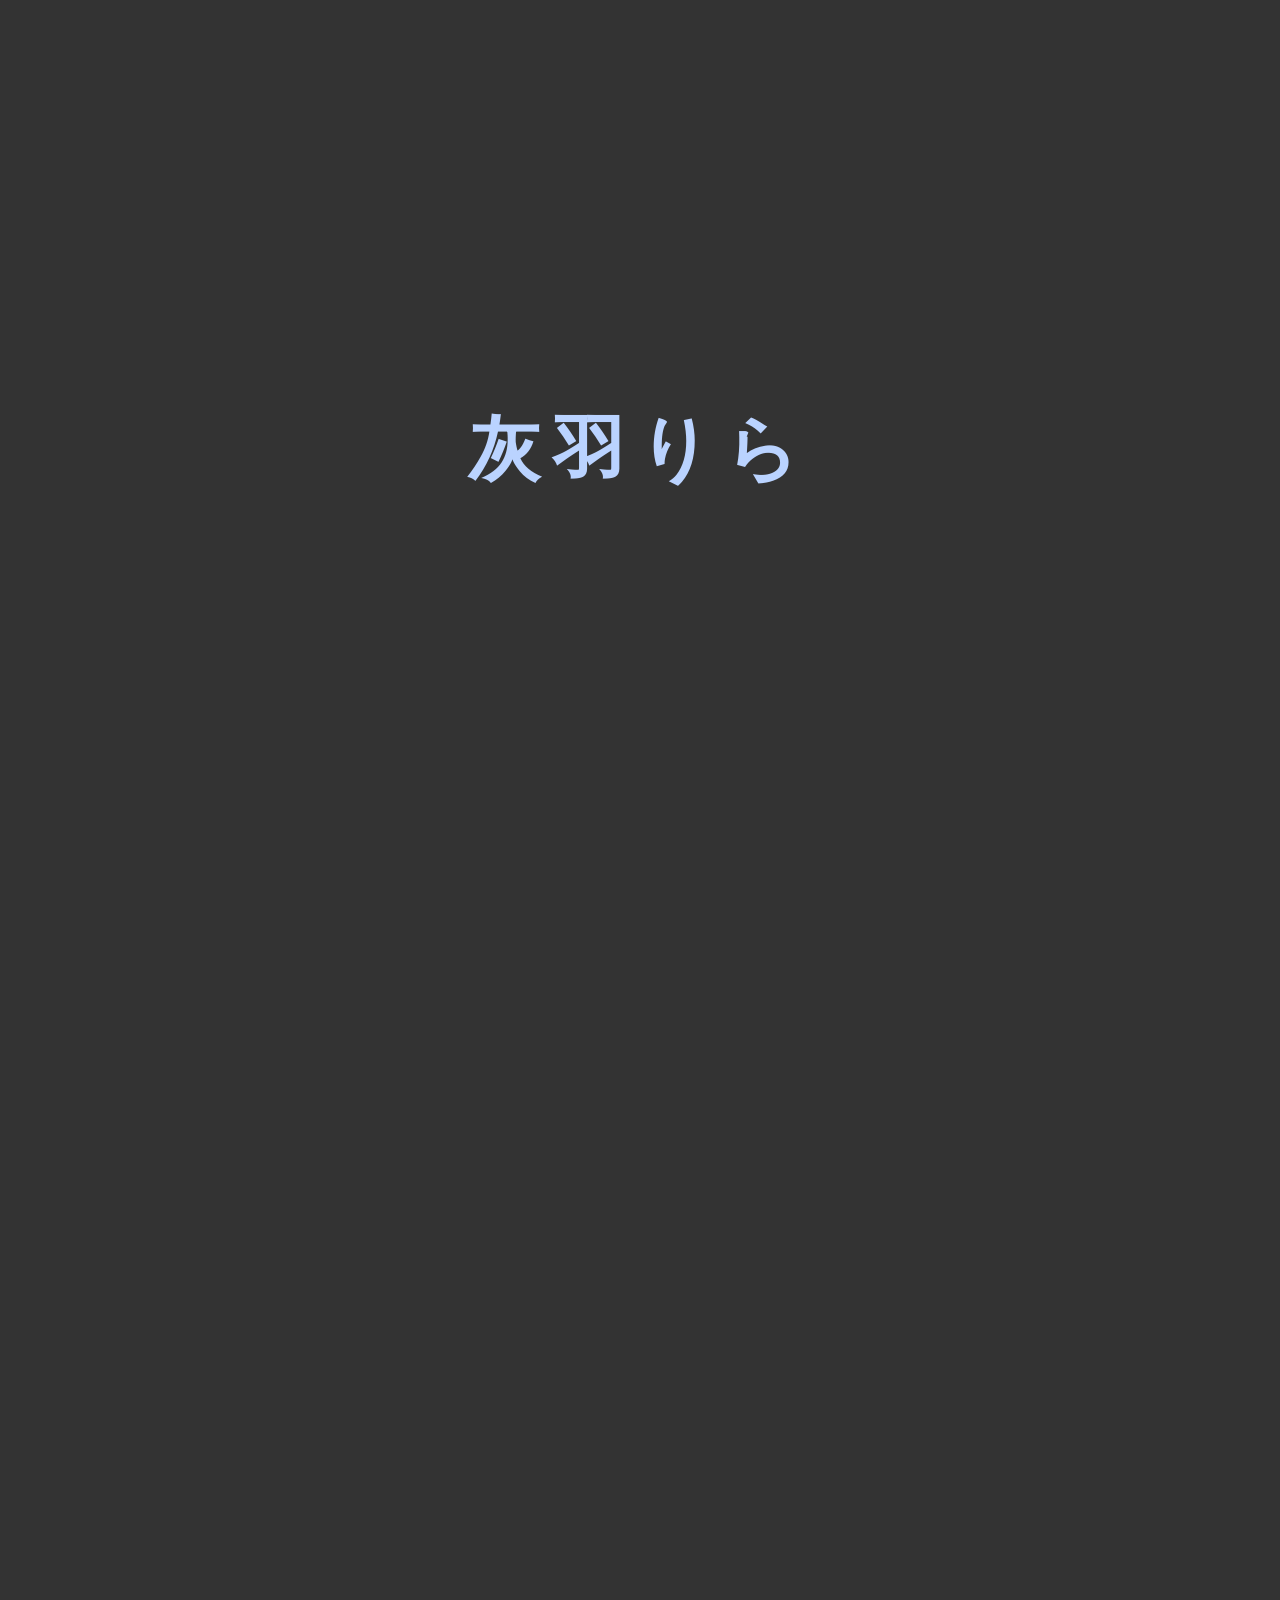
==== HaibaRira.html @ 518ed7ae "2026/10/21 17:34" ====
<!DOCTYPE html>
<html lang="ja">
<head>
  <meta charset="UTF-8">
  <meta name="viewport" content="width=device-width, initial-scale=1.0">
  <meta name="description" content="天使見習いVTuber、灰羽りらの公式サイト。プロフィールや配信、SNS情報を紹介します。">
  <title>灰羽りら | Official Site</title>
  <link rel="stylesheet" href="style.css">
  <script src="script.js" defer></script>
</head>
<body>

  <!-- 追加：最初に表示するイントロ画面 -->
  <div id="intro" aria-label="灰羽りら">
    <p>灰羽りら</p>
  </div>

  <!-- メインコンテンツ -->
  <div id="main-content">

    <!-- ヘッダー -->
    <header class="site-header">
      <a class="logo" href="#home">灰羽りら</a>

      <nav class="global-nav" aria-label="メインナビゲーション">
        <a href="#profile">PROFILE</a>
        <a href="#content">CONTENT</a>
        <a href="#sns">SNS</a>
      </nav>
    </header>

    <main>
      <!-- メインビジュアル：画像2枚をスライド表示 -->
      <section class="hero" id="home" aria-label="メインビジュアル">
        <div class="hero-slides">
          <img
            src="images/top_bg_01.png"
            class="hero-slide active"
            alt="灰羽りらのメインビジュアル1"
          >
          <img
            src="images/top_bg_02.png"
            class="hero-slide"
            alt="灰羽りらのメインビジュアル2"
          >
        </div>

        <!-- 追加：画像下部20％に名前を表示 -->
        <div class="hero-name-band">
          <img src="images/name.png" alt="灰羽りら">
        </div>
      </section>

      <!-- PROFILE -->
      <section class="section profile-section" id="profile">
        <div class="section-heading">
          <p class="section-subtitle">ANGEL IN TRAINING</p>
          <h2>PROFILE</h2>
        </div>

        <div class="profile-content">
          <div class="profile-image">
            <img src="images/prf_image.png" alt="灰羽りらのプロフィール画像">
          </div>

          <div class="profile-details">
            <h3>灰羽りら</h3>

            <p class="profile-introduction">
              名前はフィル。<br>
              天界を離れて人間界へやってきた天使見習い。<br>
              人間界で配信をするための名は、灰羽りら。<br>
              慣れない文化に戸惑いながらも、日々を過ごしている。<br>
              たくさんの人との出会いを通して、自分だけの魔法を探す旅の途中。<br>
              今日も小さな一歩を踏み出している。
            </p>

            <p class="profile-catchcopy">
              天使見習いとして、あなたに小さな魔法と笑顔を届けます。
            </p>

            <dl class="profile-list">
              <div>
                <dt>本名</dt>
                <dd>フィル</dd>
              </div>
              <div>
                <dt>活動名</dt>
                <dd>灰羽りら（はいばりら）</dd>
              </div>
              <div>
                <dt>年齢</dt>
                <dd>不明</dd>
              </div>
              <div>
                <dt>誕生日</dt>
                <dd>11月11日</dd>
              </div>
              <div>
                <dt>身長</dt>
                <dd>150cm</dd>
              </div>
              <div>
                <dt>体重</dt>
                <dd>40kg前後</dd>
              </div>
              <div>
                <dt>趣味</dt>
                <dd>ゲーム</dd>
              </div>
              <div>
                <dt>好きなもの</dt>
                <dd>ここに好きなものを記載</dd>
              </div>
              <div>
                <dt>嫌いなもの</dt>
                <dd>ここに嫌いなものを記載</dd>
              </div>
            </dl>
          </div>
        </div>
      </section>

      <!-- CONTENT -->
      <section class="section content-section" id="content">
        <div class="section-heading">
          <p class="section-subtitle">WHAT I DO</p>
          <h2>CONTENT</h2>
        </div>

        <div class="content-grid">
          <a class="content-card" href="#sns">
            <span class="content-number">01</span>
            <h3>VIDEO</h3>
            <p>ゲーム配信や動画はこちら。</p>
            <span class="content-arrow">VIEW MORE →</span>
          </a>

          <a class="content-card" href="#sns">
            <span class="content-number">02</span>
            <h3>GALLERY</h3>
            <p>イラストやビジュアルを紹介。</p>
            <span class="content-arrow">VIEW MORE →</span>
          </a>

          <a class="content-card" href="#sns">
            <span class="content-number">03</span>
            <h3>OTHER</h3>
            <p>その他のお知らせや活動情報。</p>
            <span class="content-arrow">VIEW MORE →</span>
          </a>
        </div>
      </section>

      <!-- SNS -->
      <section class="section sns-section" id="sns">
        <div class="section-heading">
          <p class="section-subtitle">LET'S CONNECT</p>
          <h2>SNS</h2>
        </div>

        <p class="sns-description">
          各SNSで活動情報を発信しています。
        </p>

        <div class="sns-links">
          <!-- hrefを自分のSNSアカウントURLに変更してください -->
          <a href="#" target="_blank" rel="noopener noreferrer">X</a>
          <a href="#" target="_blank" rel="noopener noreferrer">YouTube</a>
          <a href="#" target="_blank" rel="noopener noreferrer">Instagram</a>
        </div>
      </section>
    </main>

    <!-- フッター -->
    <footer class="site-footer">
      <!-- 変更：年号を自動表示 -->
      <p>© <span id="current-year"></span> 灰羽りら. All Rights Reserved.</p>
    </footer>

  </div>
</body>
</html>
---- style.css ----
/* ==============================
   ��{�ݒ�
============================== */
:root {
  --background-color: #333333;
  --text-color: #BAD3FF;
  --accent-color: #8DAFFF;
  --sub-background: #292929;
  --border-color: rgba(186, 211, 255, 0.3);
}

* {
  box-sizing: border-box;
}

html {
  scroll-behavior: smooth;
  scroll-padding-top: 80px;
}

body {
  margin: 0;
  background-color: var(--background-color);
  color: var(--text-color);
  font-family:
    "Noto Sans JP",
    "Yu Gothic",
    "Meiryo",
    sans-serif;
  line-height: 1.8;
}

a {
  color: inherit;
  text-decoration: none;
}

img {
  display: block;
  max-width: 100%;
}

p,
h1,
h2,
h3 {
  margin-top: 0;
}

section {
  scroll-margin-top: 80px;
}

/* ==============================
   �ǉ��F�C���g�����
   �y�[�W���J���čŏ��ɕ\��������
============================== */
#intro {
  position: fixed;
  inset: 0;
  z-index: 1000;
  display: flex;
  align-items: center;
  justify-content: center;
  background-color: var(--background-color);
  color: var(--text-color);
  opacity: 1;
  visibility: visible;
  transition:
    opacity 0.8s ease,
    visibility 0.8s ease;
}

#intro p {
  margin: 0;
  font-size: clamp(2rem, 6vw, 4.5rem);
  font-weight: 600;
  letter-spacing: 0.18em;
  animation: intro-name 1.2s ease both;
}

/* �ǉ��F�C���g���̖��O�A�j���[�V���� */
@keyframes intro-name {
  from {
    opacity: 0;
    transform: translateY(12px);
  }

  to {
    opacity: 1;
    transform: translateY(0);
  }
}

/* �ǉ��F�C���g�����t�F�[�h�A�E�g */
#intro.hide {
  opacity: 0;
  visibility: hidden;
  pointer-events: none;
}

/* �ǉ��F���C����ʂ��C���g����ɕ\�� */
#main-content {
  opacity: 0;
  transition: opacity 0.8s ease;
}

#main-content.show {
  opacity: 1;
}

/* ==============================
   �w�b�_�[
============================== */
.site-header {
  position: relative;
  z-index: 10;
  display: flex;
  align-items: center;
  justify-content: space-between;
  gap: 24px;
  min-height: 76px;
  padding: 16px 6%;
  background-color: var(--background-color);
  border-bottom: 1px solid var(--border-color);
}

.logo {
  flex-shrink: 0;
  font-size: 1.3rem;
  font-weight: 700;
  letter-spacing: 0.08em;
}

.global-nav {
  display: flex;
  align-items: center;
  justify-content: flex-end;
  gap: clamp(16px, 3vw, 40px);
}

.global-nav a {
  position: relative;
  padding: 6px 0;
  font-size: 0.85rem;
  letter-spacing: 0.12em;
  transition: color 0.3s ease;
}

.global-nav a::after {
  position: absolute;
  right: 0;
  bottom: 0;
  left: 0;
  height: 1px;
  background-color: var(--accent-color);
  content: "";
  transform: scaleX(0);
  transform-origin: left;
  transition: transform 0.3s ease;
}

.global-nav a:hover {
  color: #ffffff;
}

.global-nav a:hover::after {
  transform: scaleX(1);
}

/* ==============================
   ���C���r�W���A��
============================== */
.hero {
  position: relative;
  height: 70vh;
  min-height: 540px;
  padding: 0;
  overflow: hidden;
  background-color: #191919;
  border-bottom: 1px solid var(--border-color);
}

/* �ǉ��F�X���C�h�摜�̕\���̈� */
.hero-slides {
  position: absolute;
  inset: 0;
}

/* �ǉ��F�摜���d�˂ăt�F�[�h�؂�ւ� */
.hero-slide {
  position: absolute;
  inset: 0;
  width: 100%;
  height: 100%;
  object-fit: cover;
  object-position: center;
  opacity: 0;
  transition: opacity 1s ease-in-out;
}

.hero-slide.active {
  opacity: 1;
}

/* �ǉ��F�摜����20���ɖ��O��\�� */
.hero-name-band {
  position: absolute;
  top: 80%;
  left: 0;
  z-index: 2;
  display: flex;
  align-items: center;
  justify-content: center;
  width: 100%;
  height: 20%;
  padding: 12px 20px;
  background: linear-gradient(
    to bottom,
    rgba(25, 25, 25, 0.05),
    rgba(25, 25, 25, 0.88)
  );
  text-align: center;
}

.hero-name-band img {
  display: block;
  width: auto;
  height: 75%;
  max-width: 80%;
  object-fit: contain;
}

/* ==============================
   ���ʃZ�N�V����
============================== */
.section {
  padding: 100px 8%;
}

.section-heading {
  margin-bottom: 48px;
  text-align: center;
}

.section-subtitle {
  margin-bottom: 6px;
  color: var(--accent-color);
  font-size: 0.75rem;
  letter-spacing: 0.25em;
}

.section-heading h2 {
  margin-bottom: 0;
  font-size: clamp(2rem, 4vw, 3rem);
  font-weight: 600;
  letter-spacing: 0.16em;
}

/* ==============================
   PROFILE
============================== */
.profile-section {
  background-color: var(--background-color);
}

.profile-content {
  display: grid;
  grid-template-columns: minmax(220px, 0.8fr) minmax(0, 1.2fr);
  align-items: start;
  gap: clamp(32px, 6vw, 80px);
  max-width: 1100px;
  margin: 0 auto;
}

.profile-image {
  overflow: hidden;
  background-color: var(--sub-background);
  border: 1px solid var(--border-color);
}

.profile-image img {
  width: 100%;
  height: auto;
  object-fit: cover;
}

.profile-details h3 {
  margin-bottom: 20px;
  font-size: clamp(1.25rem, 2vw, 1.7rem);
  font-weight: 600;
}

.profile-introduction {
  margin-bottom: 24px;
  color: #eeeeee;
  font-size: 0.95rem;
  line-height: 2.1;
}

.profile-catchcopy {
  margin-bottom: 28px;
  padding: 14px 18px;
  border-left: 3px solid var(--accent-color);
  background-color: rgba(186, 211, 255, 0.06);
  font-size: 0.9rem;
}

.profile-list {
  margin: 0;
  border-top: 1px solid var(--border-color);
}

.profile-list > div {
  display: grid;
  grid-template-columns: 120px minmax(0, 1fr);
  gap: 16px;
  padding: 12px 4px;
}

.profile-list dt {
  color: var(--accent-color);
  font-weight: 600;
}

.profile-list dd {
  margin: 0;
  color: #eeeeee;
  overflow-wrap: anywhere;
}

/* ==============================
   CONTENT
============================== */
.content-section {
  background-color: var(--sub-background);
}

.content-grid {
  display: grid;
  grid-template-columns: repeat(3, minmax(0, 1fr));
  gap: 24px;
  max-width: 1100px;
  margin: 0 auto;
}

.content-card {
  position: relative;
  display: flex;
  flex-direction: column;
  min-height: 250px;
  padding: 30px;
  overflow: hidden;
  border: 1px solid var(--border-color);
  background-color: rgba(255, 255, 255, 0.02);
  transition:
    background-color 0.3s ease,
    border-color 0.3s ease,
    transform 0.3s ease;
}

.content-card:hover {
  transform: translateY(-5px);
  border-color: var(--accent-color);
  background-color: rgba(186, 211, 255, 0.07);
}

.content-number {
  margin-bottom: 22px;
  color: var(--accent-color);
  font-size: 0.8rem;
  letter-spacing: 0.12em;
}

.content-card h3 {
  margin-bottom: 12px;
  font-size: 1.4rem;
  letter-spacing: 0.12em;
}

.content-card p {
  margin-bottom: 24px;
  color: #dddddd;
  font-size: 0.9rem;
}

.content-arrow {
  margin-top: auto;
  font-size: 0.75rem;
  letter-spacing: 0.1em;
}

/* ==============================
   SNS
============================== */
.sns-section {
  text-align: center;
}

.sns-description {
  margin-bottom: 30px;
  color: #eeeeee;
}

.sns-links {
  display: flex;
  flex-wrap: wrap;
  justify-content: center;
  gap: 16px;
}

.sns-links a {
  display: flex;
  align-items: center;
  justify-content: center;
  min-width: 150px;
  min-height: 52px;
  padding: 12px 24px;
  border: 1px solid var(--border-color);
  letter-spacing: 0.08em;
  transition:
    color 0.3s ease,
    background-color 0.3s ease,
    border-color 0.3s ease;
}

.sns-links a:hover {
  color: var(--background-color);
  background-color: var(--text-color);
  border-color: var(--text-color);
}

/* ==============================
   �t�b�^�[
============================== */
.site-footer {
  padding: 24px 6%;
  border-top: 1px solid var(--border-color);
  background-color: #292929;
  text-align: center;
}

.site-footer p {
  margin: 0;
  color: #cccccc;
  font-size: 0.8rem;
  letter-spacing: 0.04em;
}

/* ==============================
   �X�}�[�g�t�H���Ή�
============================== */
@media (max-width: 768px) {
  .site-header {
    flex-direction: column;
    gap: 10px;
    padding: 16px 5%;
  }

  .global-nav {
    flex-wrap: wrap;
    justify-content: center;
    gap: 12px 24px;
  }

  .global-nav a {
    font-size: 0.78rem;
  }

  .hero {
    height: 60vh;
    min-height: 360px;
  }

  .hero-slide {
    object-position: center;
  }

  .section {
    padding: 72px 6%;
  }

  .section-heading {
    margin-bottom: 32px;
  }

  .profile-content {
    grid-template-columns: 1fr;
    gap: 28px;
  }

  .profile-image {
    width: min(100%, 360px);
    margin: 0 auto;
  }

  .profile-list > div {
    grid-template-columns: 100px minmax(0, 1fr);
    gap: 12px;
  }

  .content-grid {
    grid-template-columns: 1fr;
    gap: 16px;
  }

  .content-card {
    min-height: 210px;
  }

  .sns-links {
    flex-direction: column;
    align-items: stretch;
  }

  .sns-links a {
    width: 100%;
  }
}

/* �������T����ݒ�̒[���ł̓A�j���[�V������Z�k */
@media (prefers-reduced-motion: reduce) {
  html {
    scroll-behavior: auto;
  }

  *,
  *::before,
  *::after {
    animation-duration: 0.01ms !important;
    transition-duration: 0.01ms !important;
  }
}
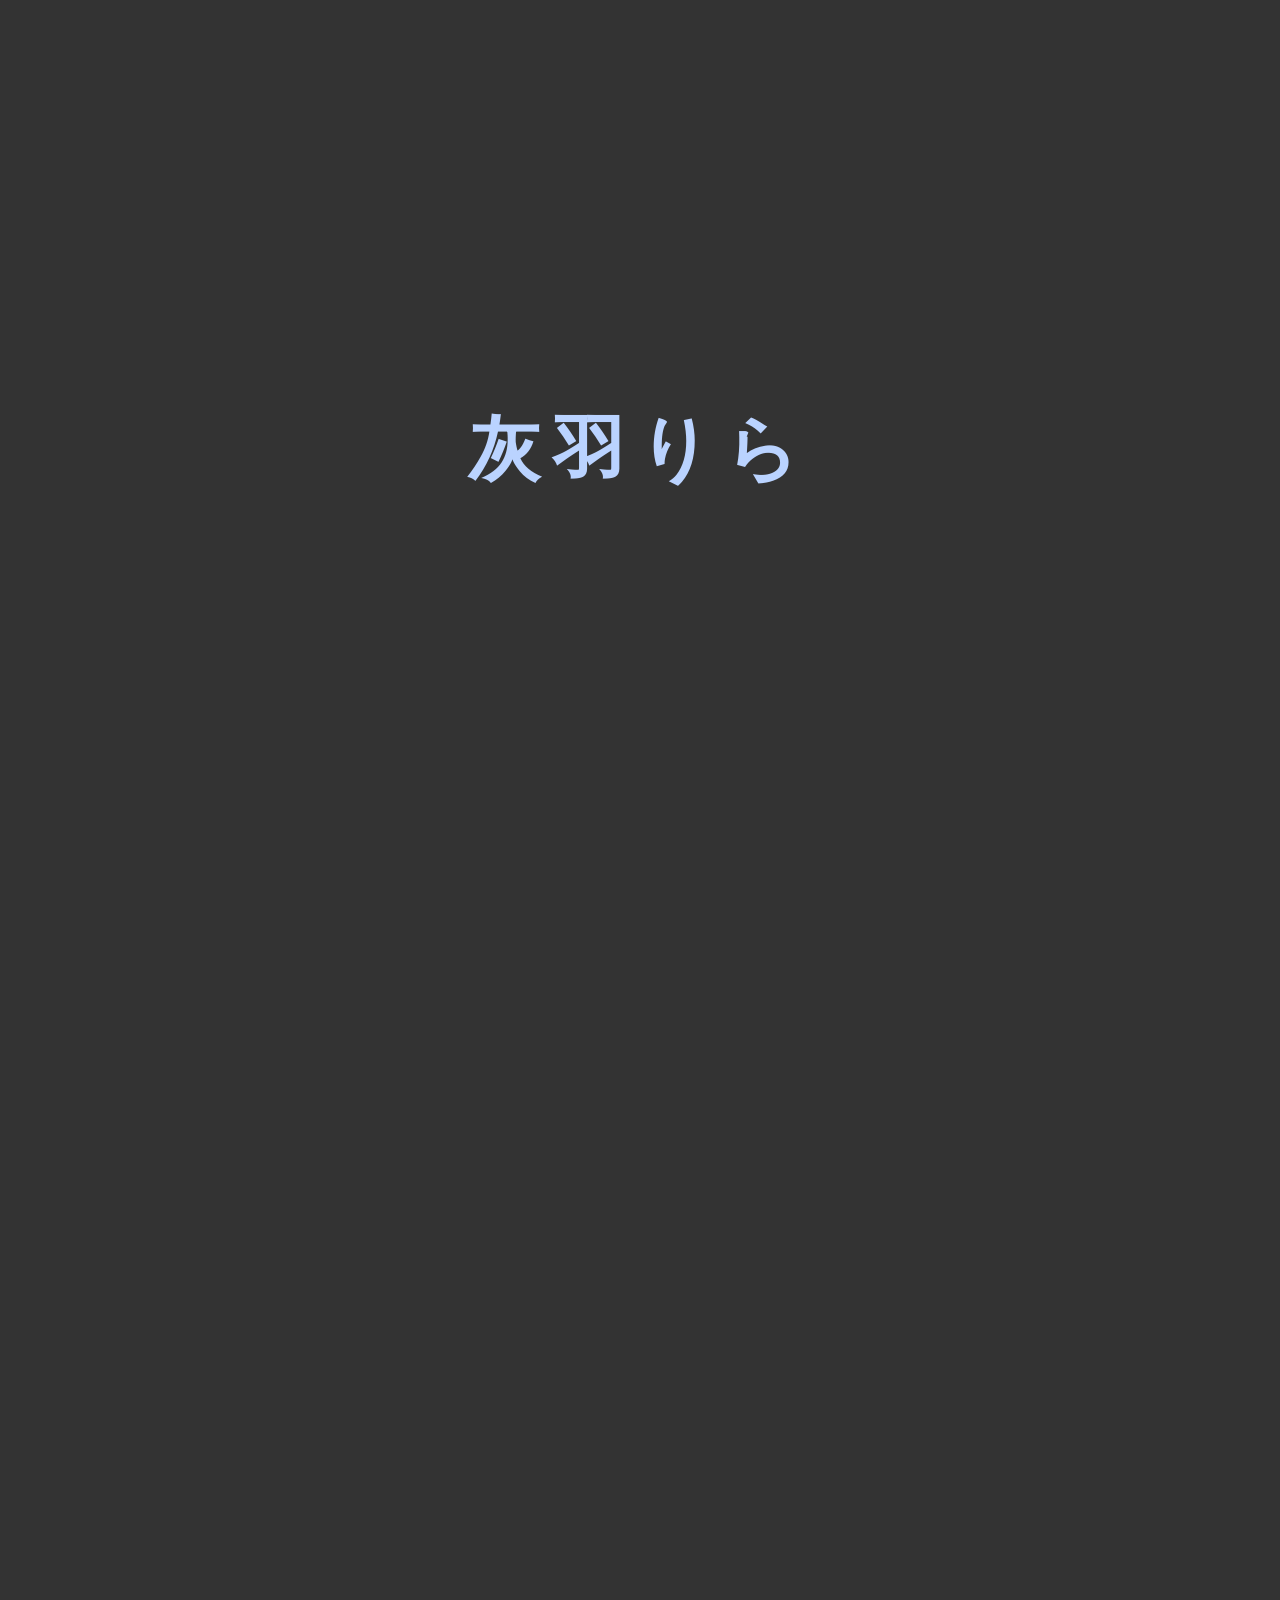
==== commit 7340cdab: "<ホームページ>灰羽りら　HaibaRira;　<対応内容>改修; <詳細>pngのファイル名変更・追加" ====
--- a/HaibaRira.html
+++ b/HaibaRira.html
@@ -1,183 +1,183 @@
-<!DOCTYPE html>
-<html lang="ja">
-<head>
-  <meta charset="UTF-8">
-  <meta name="viewport" content="width=device-width, initial-scale=1.0">
-  <meta name="description" content="天使見習いVTuber、灰羽りらの公式サイト。プロフィールや配信、SNS情報を紹介します。">
-  <title>灰羽りら | Official Site</title>
-  <link rel="stylesheet" href="style.css">
-  <script src="script.js" defer></script>
-</head>
-<body>
-
-  <!-- 追加：最初に表示するイントロ画面 -->
-  <div id="intro" aria-label="灰羽りら">
-    <p>灰羽りら</p>
-  </div>
-
-  <!-- メインコンテンツ -->
-  <div id="main-content">
-
-    <!-- ヘッダー -->
-    <header class="site-header">
-      <a class="logo" href="#home">灰羽りら</a>
-
-      <nav class="global-nav" aria-label="メインナビゲーション">
-        <a href="#profile">PROFILE</a>
-        <a href="#content">CONTENT</a>
-        <a href="#sns">SNS</a>
-      </nav>
-    </header>
-
-    <main>
-      <!-- メインビジュアル：画像2枚をスライド表示 -->
-      <section class="hero" id="home" aria-label="メインビジュアル">
-        <div class="hero-slides">
-          <img
-            src="images/top_bg_01.png"
-            class="hero-slide active"
-            alt="灰羽りらのメインビジュアル1"
-          >
-          <img
-            src="images/top_bg_02.png"
-            class="hero-slide"
-            alt="灰羽りらのメインビジュアル2"
-          >
-        </div>
-
-        <!-- 追加：画像下部20％に名前を表示 -->
-        <div class="hero-name-band">
-          <img src="images/name.png" alt="灰羽りら">
-        </div>
-      </section>
-
-      <!-- PROFILE -->
-      <section class="section profile-section" id="profile">
-        <div class="section-heading">
-          <p class="section-subtitle">ANGEL IN TRAINING</p>
-          <h2>PROFILE</h2>
-        </div>
-
-        <div class="profile-content">
-          <div class="profile-image">
-            <img src="images/prf_image.png" alt="灰羽りらのプロフィール画像">
-          </div>
-
-          <div class="profile-details">
-            <h3>灰羽りら</h3>
-
-            <p class="profile-introduction">
-              名前はフィル。<br>
-              天界を離れて人間界へやってきた天使見習い。<br>
-              人間界で配信をするための名は、灰羽りら。<br>
-              慣れない文化に戸惑いながらも、日々を過ごしている。<br>
-              たくさんの人との出会いを通して、自分だけの魔法を探す旅の途中。<br>
-              今日も小さな一歩を踏み出している。
-            </p>
-
-            <p class="profile-catchcopy">
-              天使見習いとして、あなたに小さな魔法と笑顔を届けます。
-            </p>
-
-            <dl class="profile-list">
-              <div>
-                <dt>本名</dt>
-                <dd>フィル</dd>
-              </div>
-              <div>
-                <dt>活動名</dt>
-                <dd>灰羽りら（はいばりら）</dd>
-              </div>
-              <div>
-                <dt>年齢</dt>
-                <dd>不明</dd>
-              </div>
-              <div>
-                <dt>誕生日</dt>
-                <dd>11月11日</dd>
-              </div>
-              <div>
-                <dt>身長</dt>
-                <dd>150cm</dd>
-              </div>
-              <div>
-                <dt>体重</dt>
-                <dd>40kg前後</dd>
-              </div>
-              <div>
-                <dt>趣味</dt>
-                <dd>ゲーム</dd>
-              </div>
-              <div>
-                <dt>好きなもの</dt>
-                <dd>ここに好きなものを記載</dd>
-              </div>
-              <div>
-                <dt>嫌いなもの</dt>
-                <dd>ここに嫌いなものを記載</dd>
-              </div>
-            </dl>
-          </div>
-        </div>
-      </section>
-
-      <!-- CONTENT -->
-      <section class="section content-section" id="content">
-        <div class="section-heading">
-          <p class="section-subtitle">WHAT I DO</p>
-          <h2>CONTENT</h2>
-        </div>
-
-        <div class="content-grid">
-          <a class="content-card" href="#sns">
-            <span class="content-number">01</span>
-            <h3>VIDEO</h3>
-            <p>ゲーム配信や動画はこちら。</p>
-            <span class="content-arrow">VIEW MORE →</span>
-          </a>
-
-          <a class="content-card" href="#sns">
-            <span class="content-number">02</span>
-            <h3>GALLERY</h3>
-            <p>イラストやビジュアルを紹介。</p>
-            <span class="content-arrow">VIEW MORE →</span>
-          </a>
-
-          <a class="content-card" href="#sns">
-            <span class="content-number">03</span>
-            <h3>OTHER</h3>
-            <p>その他のお知らせや活動情報。</p>
-            <span class="content-arrow">VIEW MORE →</span>
-          </a>
-        </div>
-      </section>
-
-      <!-- SNS -->
-      <section class="section sns-section" id="sns">
-        <div class="section-heading">
-          <p class="section-subtitle">LET'S CONNECT</p>
-          <h2>SNS</h2>
-        </div>
-
-        <p class="sns-description">
-          各SNSで活動情報を発信しています。
-        </p>
-
-        <div class="sns-links">
-          <!-- hrefを自分のSNSアカウントURLに変更してください -->
-          <a href="#" target="_blank" rel="noopener noreferrer">X</a>
-          <a href="#" target="_blank" rel="noopener noreferrer">YouTube</a>
-          <a href="#" target="_blank" rel="noopener noreferrer">Instagram</a>
-        </div>
-      </section>
-    </main>
-
-    <!-- フッター -->
-    <footer class="site-footer">
-      <!-- 変更：年号を自動表示 -->
-      <p>© <span id="current-year"></span> 灰羽りら. All Rights Reserved.</p>
-    </footer>
-
-  </div>
-</body>
-</html>
+<!DOCTYPE html>
+<html lang="ja">
+<head>
+  <meta charset="UTF-8">
+  <meta name="viewport" content="width=device-width, initial-scale=1.0">
+  <meta name="description" content="天使見習いVTuber、灰羽りらの公式サイト。プロフィールや配信、SNS情報を紹介します。">
+  <title>灰羽りら | Official Site</title>
+  <link rel="stylesheet" href="./style.css">
+  <script src="./script.js" defer></script>
+</head>
+<body>
+
+  <!-- 追加：最初に表示するイントロ画面 -->
+  <div id="intro" aria-label="灰羽りら">
+    <p>灰羽りら</p>
+  </div>
+
+  <!-- メインコンテンツ -->
+  <div id="main-content">
+
+    <!-- ヘッダー -->
+    <header class="site-header">
+      <a class="logo" href="#home">灰羽りら</a>
+
+      <nav class="global-nav" aria-label="メインナビゲーション">
+        <a href="#profile">PROFILE</a>
+        <a href="#content">CONTENT</a>
+        <a href="#sns">SNS</a>
+      </nav>
+    </header>
+
+    <main>
+      <!-- メインビジュアル：画像2枚をスライド表示 -->
+      <section class="hero" id="home" aria-label="メインビジュアル">
+        <div class="hero-slides">
+          <img
+            src="./images/top_bg_01.png"
+            class="hero-slide active"
+            alt="灰羽りらのメインビジュアル1"
+          >
+          <img
+            src="./images/top_bg_02.png"
+            class="hero-slide"
+            alt="灰羽りらのメインビジュアル2"
+          >
+        </div>
+
+        <!-- 追加：画像下部20％に名前を表示 -->
+        <div class="hero-name-band">
+          <img src="./images/name.png" alt="灰羽りら">
+        </div>
+      </section>
+
+      <!-- PROFILE -->
+      <section class="section profile-section" id="profile">
+        <div class="section-heading">
+          <p class="section-subtitle">ANGEL IN TRAINING</p>
+          <h2>PROFILE</h2>
+        </div>
+
+        <div class="profile-content">
+          <div class="profile-image">
+            <img src="./images/prf_whole body.png" alt="灰羽りらのプロフィール画像">
+          </div>
+
+          <div class="profile-details">
+            <h3>灰羽りら</h3>
+
+            <p class="profile-introduction">
+              名前はフィル。<br>
+              天界を離れて人間界へやってきた天使見習い。<br>
+              人間界で配信をするための名は、灰羽りら。<br>
+              慣れない文化に戸惑いながらも、日々を過ごしている。<br>
+              たくさんの人との出会いを通して、自分だけの魔法を探す旅の途中。<br>
+              今日も小さな一歩を踏み出している。
+            </p>
+
+            <p class="profile-catchcopy">
+              天使見習いとして、あなたに小さな魔法と笑顔を届けます。
+            </p>
+
+            <dl class="profile-list">
+              <div>
+                <dt>本名</dt>
+                <dd>フィル</dd>
+              </div>
+              <div>
+                <dt>活動名</dt>
+                <dd>灰羽りら（はいばりら）</dd>
+              </div>
+              <div>
+                <dt>年齢</dt>
+                <dd>不明</dd>
+              </div>
+              <div>
+                <dt>誕生日</dt>
+                <dd>11月11日</dd>
+              </div>
+              <div>
+                <dt>身長</dt>
+                <dd>150cm</dd>
+              </div>
+              <div>
+                <dt>体重</dt>
+                <dd>40kg前後</dd>
+              </div>
+              <div>
+                <dt>趣味</dt>
+                <dd>ゲーム</dd>
+              </div>
+              <div>
+                <dt>好きなもの</dt>
+                <dd>ここに好きなものを記載</dd>
+              </div>
+              <div>
+                <dt>嫌いなもの</dt>
+                <dd>ここに嫌いなものを記載</dd>
+              </div>
+            </dl>
+          </div>
+        </div>
+      </section>
+
+      <!-- CONTENT -->
+      <section class="section content-section" id="content">
+        <div class="section-heading">
+          <p class="section-subtitle">WHAT I DO</p>
+          <h2>CONTENT</h2>
+        </div>
+
+        <div class="content-grid">
+          <a class="content-card" href="#sns">
+            <span class="content-number">01</span>
+            <h3>VIDEO</h3>
+            <p>ゲーム配信や動画はこちら。</p>
+            <span class="content-arrow">VIEW MORE →</span>
+          </a>
+
+          <a class="content-card" href="#sns">
+            <span class="content-number">02</span>
+            <h3>GALLERY</h3>
+            <p>イラストやビジュアルを紹介。</p>
+            <span class="content-arrow">VIEW MORE →</span>
+          </a>
+
+          <a class="content-card" href="#sns">
+            <span class="content-number">03</span>
+            <h3>OTHER</h3>
+            <p>その他のお知らせや活動情報。</p>
+            <span class="content-arrow">VIEW MORE →</span>
+          </a>
+        </div>
+      </section>
+
+      <!-- SNS -->
+      <section class="section sns-section" id="sns">
+        <div class="section-heading">
+          <p class="section-subtitle">LET'S CONNECT</p>
+          <h2>SNS</h2>
+        </div>
+
+        <p class="sns-description">
+          各SNSで活動情報を発信しています。
+        </p>
+
+        <div class="sns-links">
+          <!-- hrefを自分のSNSアカウントURLに変更してください -->
+          <a href="#" target="_blank" rel="noopener noreferrer">X</a>
+          <a href="#" target="_blank" rel="noopener noreferrer">YouTube</a>
+          <a href="#" target="_blank" rel="noopener noreferrer">Instagram</a>
+        </div>
+      </section>
+    </main>
+
+    <!-- フッター -->
+    <footer class="site-footer">
+      <!-- 変更：年号を自動表示 -->
+      <p>© <span id="current-year"></span> 灰羽りら. All Rights Reserved.</p>
+    </footer>
+
+  </div>
+</body>
+</html>
